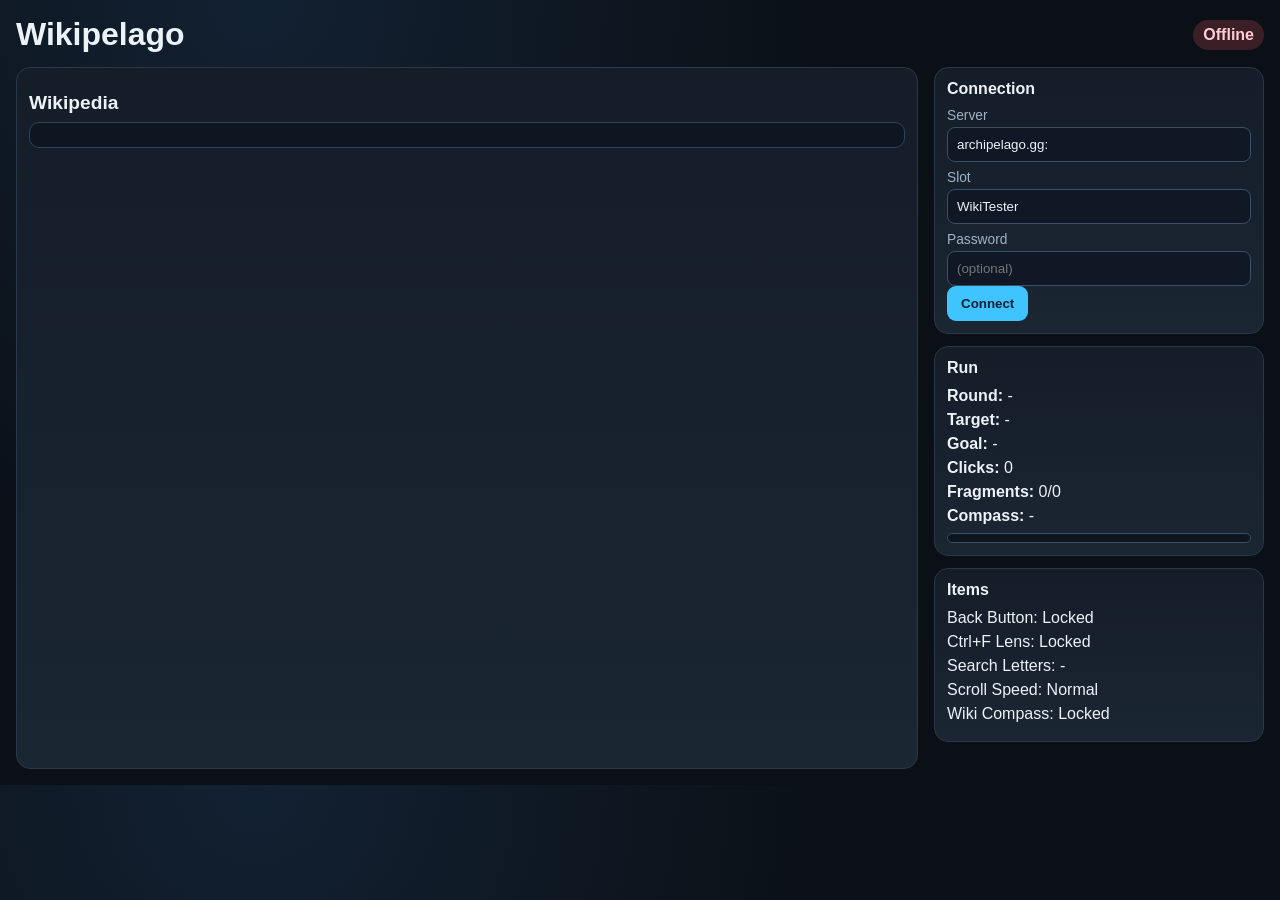
==== web/index.html @ 53ea62a3 "Add files via upload" ====
<!doctype html>
<html lang="en">
<head>
  <meta charset="utf-8" />
  <meta name="viewport" content="width=device-width,initial-scale=1" />
  <title>Wikipelago</title>
  <link rel="stylesheet" href="./style.css" />
</head>
<body>
  <div class="layout">
    <header class="topbar">
      <h1>Wikipelago</h1>
      <div id="connBadge" class="badge offline">Offline</div>
    </header>

    <main class="main-grid">
      <section class="article-panel">
        <div id="articleTitle" class="article-title">Wikipedia</div>
        <div id="searchOverlay" class="search-overlay hidden">
          <div class="search-row">
            <input id="pageSearchInput" type="text" placeholder="Search this page" />
            <button id="closeSearchBtn" type="button">Close</button>
          </div>
          <div class="search-meta">
            <span id="searchStatus">Locked</span>
            <span id="searchLetters">Letters: -</span>
          </div>
        </div>
        <article id="articleBody" class="article-body"></article>
      </section>

      <aside class="side-panel">
        <div class="card">
          <h2>Connection</h2>
          <label>Server</label>
          <input id="serverInput" type="text" placeholder="archipelago.gg:PORT" />
          <label>Slot</label>
          <input id="slotInput" type="text" placeholder="WikiTester" />
          <label>Password</label>
          <input id="passwordInput" type="password" placeholder="(optional)" />
          <button id="connectBtn">Connect</button>
        </div>

        <div class="card">
          <h2>Run</h2>
          <p><strong>Round:</strong> <span id="roundText">-</span></p>
          <p><strong>Target:</strong> <span id="targetText">-</span></p>
          <p><strong>Goal:</strong> <span id="goalText">-</span></p>
          <p><strong>Clicks:</strong> <span id="clicksText">0</span></p>
          <p><strong>Fragments:</strong> <span id="fragmentsText">0/0</span></p>
          <p><strong>Compass:</strong> <span id="compassHint">-</span></p>
          <div class="progress-wrap"><div id="roundProgress" class="progress"></div></div>
          <div id="toast" class="toast hidden"></div>
        </div>

        <div class="card">
          <h2>Items</h2>
          <p>Back Button: <span id="backItem">Locked</span></p>
          <p>Ctrl+F Lens: <span id="searchItem">Locked</span></p>
          <p>Search Letters: <span id="searchLettersItem">-</span></p>
          <p>Scroll Speed: <span id="scrollItem">Normal</span></p>
          <p>Wiki Compass: <span id="compassItem">Locked</span></p>
        </div>
      </aside>
    </main>
  </div>

  <script src="./app.js"></script>
</body>
</html>
---- web/style.css ----
﻿:root {
  --bg: #0b1016;
  --panel: #141d28;
  --panel-2: #1b2633;
  --text: #ecf2f8;
  --muted: #9fb2c7;
  --accent: #40c4ff;
  --ok: #1ecb70;
  --warn: #ffb84d;
  --bad: #ff6f7d;
}

* { box-sizing: border-box; }
body {
  margin: 0;
  font-family: "Segoe UI", Tahoma, sans-serif;
  background: radial-gradient(circle at 20% 0%, #122132 0%, var(--bg) 45%);
  color: var(--text);
}

.layout { max-width: 1400px; margin: 0 auto; padding: 16px; }
.topbar { display: flex; justify-content: space-between; align-items: center; }
.topbar h1 { margin: 0; }
.badge { padding: 6px 10px; border-radius: 999px; font-weight: 700; }
.badge.offline { background: #3a2026; color: #ffccd3; }
.badge.online { background: #163427; color: #a8ffd1; }

.main-grid { display: grid; grid-template-columns: 1fr 330px; gap: 16px; margin-top: 14px; }
.article-panel, .card {
  background: linear-gradient(180deg, var(--panel) 0%, var(--panel-2) 100%);
  border: 1px solid #29384a;
  border-radius: 14px;
}

.article-panel { padding: 12px; min-height: 78vh; }
.search-overlay {
  margin: 8px 0 10px;
  padding: 10px;
  border-radius: 10px;
  border: 1px solid #395068;
  background: #0e1620;
}
.search-row { display: flex; gap: 8px; }
.search-row input {
  flex: 1;
  padding: 10px;
  border-radius: 9px;
  border: 1px solid #395068;
  background: #0e1620;
  color: var(--text);
}
.search-meta {
  margin-top: 8px;
  display: flex;
  justify-content: space-between;
  gap: 10px;
  color: var(--muted);
  font-size: 0.85rem;
}
.article-head { display: flex; gap: 8px; }
.article-head input {
  flex: 1;
  padding: 10px;
  border-radius: 9px;
  border: 1px solid #395068;
  background: #0e1620;
  color: var(--text);
}
button {
  border: 0;
  border-radius: 9px;
  padding: 10px 14px;
  background: var(--accent);
  color: #072033;
  font-weight: 700;
  cursor: pointer;
}
.article-title { margin: 12px 0 8px; font-size: 1.2rem; font-weight: 800; }
.article-body {
  max-height: calc(78vh - 90px);
  overflow-y: auto;
  background: #0d1621;
  border-radius: 10px;
  border: 1px solid #314358;
  padding: 12px;
}
.article-body a { color: #8dd9ff; text-decoration: underline; cursor: pointer; }
.article-body table, .article-body img, .article-body .mw-editsection { display: none !important; }
.article-body p, .article-body li { line-height: 1.45; }
.wiki-search-hit {
  background: #ffdf6b;
  color: #1d1400;
  border-radius: 3px;
  padding: 0 1px;
}

.side-panel { display: flex; flex-direction: column; gap: 12px; }
.card { padding: 12px; }
.card h2 { margin: 0 0 10px; font-size: 1rem; }
.card label { display: block; margin-top: 8px; color: var(--muted); font-size: 0.86rem; }
.card input {
  width: 100%; margin-top: 4px; padding: 9px;
  border-radius: 8px; border: 1px solid #3a5068;
  background: #0f1824; color: var(--text);
}
.card p { margin: 6px 0; }

.progress-wrap { margin-top: 8px; width: 100%; height: 10px; border-radius: 999px; background: #0d1620; border: 1px solid #3a4f65; }
.progress {
  width: 0%; height: 100%; border-radius: 999px;
  background: linear-gradient(90deg, #40c4ff, #26d58f);
  transition: width 220ms ease;
}

.toast { margin-top: 8px; padding: 8px; border-radius: 9px; font-weight: 700; }
.toast.ok { background: #173a2a; color: #aaffd0; }
.toast.warn { background: #3a2b14; color: #ffd79d; }
.hidden { display: none; }

@media (max-width: 1000px) {
  .main-grid { grid-template-columns: 1fr; }
  .article-panel { min-height: 62vh; }
  .article-body { max-height: 50vh; }
}
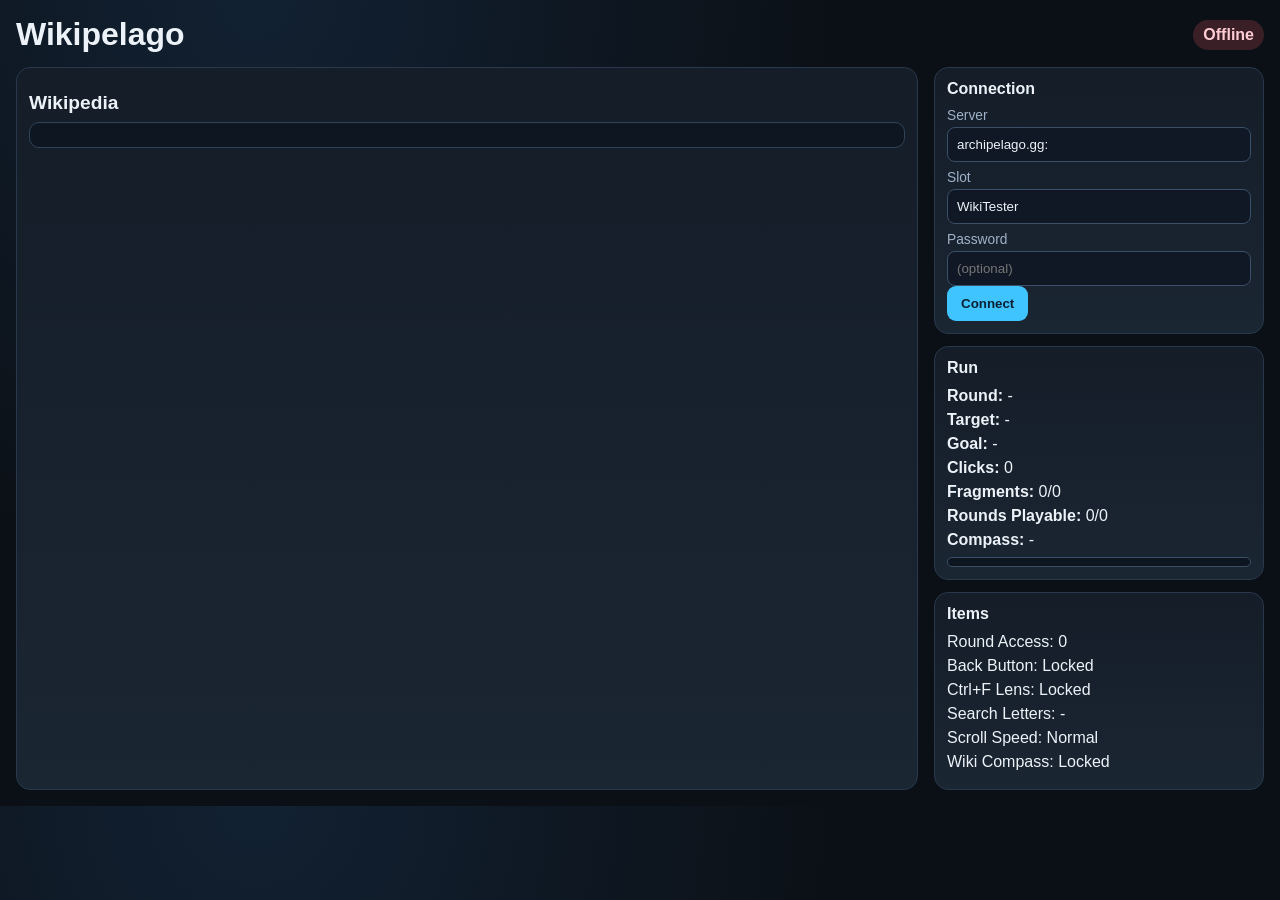
==== commit 03f870e5: "feat: show round access progress Co-authored-by: Cursor <cursoragent@cursor.com>" ====
--- a/web/index.html
+++ b/web/index.html
@@ -48,6 +48,7 @@
           <p><strong>Goal:</strong> <span id="goalText">-</span></p>
           <p><strong>Clicks:</strong> <span id="clicksText">0</span></p>
           <p><strong>Fragments:</strong> <span id="fragmentsText">0/0</span></p>
+          <p><strong>Rounds Playable:</strong> <span id="playableRoundsText">0/0</span></p>
           <p><strong>Compass:</strong> <span id="compassHint">-</span></p>
           <div class="progress-wrap"><div id="roundProgress" class="progress"></div></div>
           <div id="toast" class="toast hidden"></div>
@@ -55,6 +56,7 @@
 
         <div class="card">
           <h2>Items</h2>
+          <p>Round Access: <span id="roundAccessItem">0</span></p>
           <p>Back Button: <span id="backItem">Locked</span></p>
           <p>Ctrl+F Lens: <span id="searchItem">Locked</span></p>
           <p>Search Letters: <span id="searchLettersItem">-</span></p>
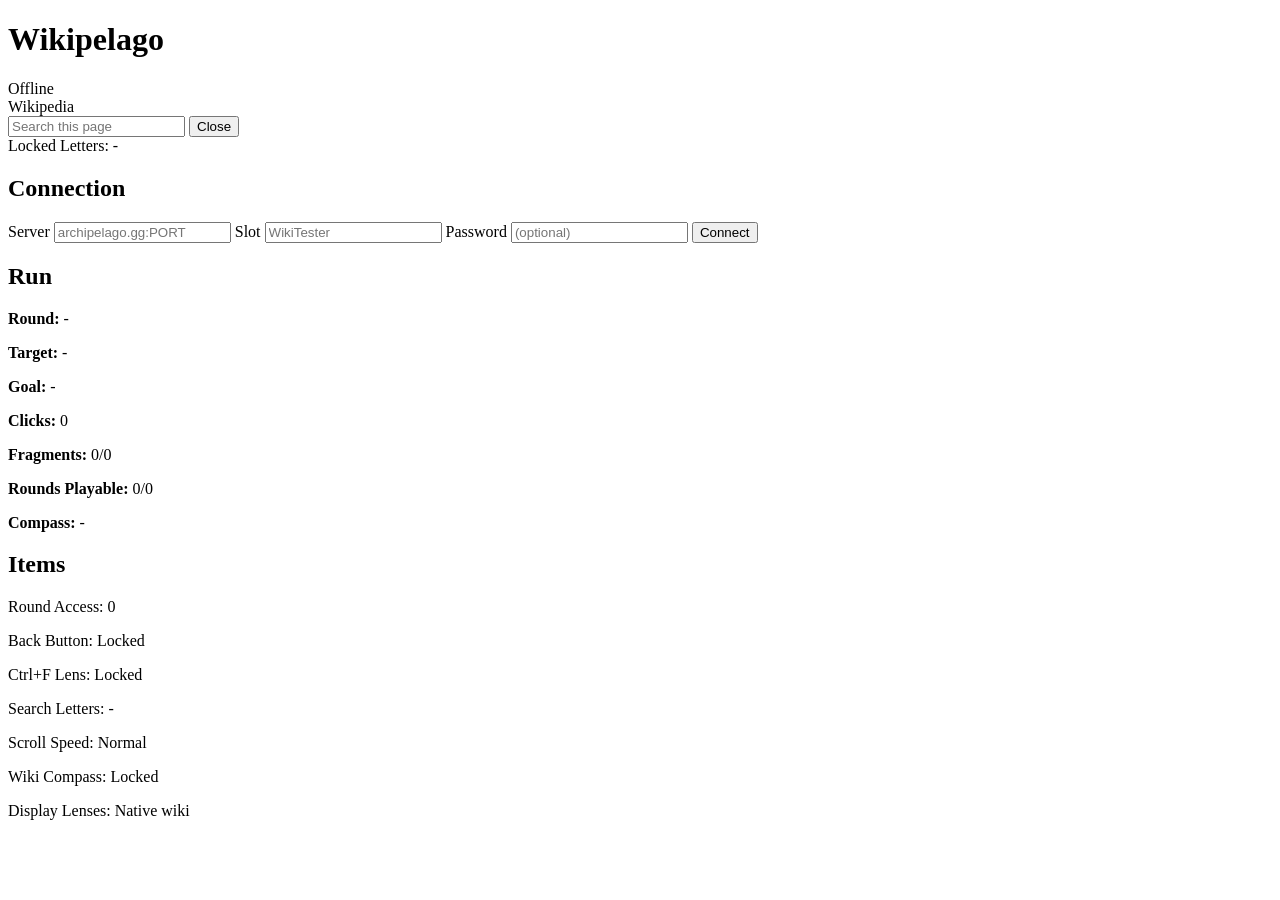
==== commit 4dde4bb3: "Fix wiki display lenses in the web client so unlock flags actually hide and show page chrome. Co-aut" ====
--- a/web/index.html
+++ b/web/index.html
@@ -3,8 +3,12 @@
 <head>
   <meta charset="utf-8" />
   <meta name="viewport" content="width=device-width,initial-scale=1" />
+  <meta name="theme-color" content="#141d28" />
+  <meta name="description" content="Play Wikipedia racing rounds connected to Archipelago." />
   <title>Wikipelago</title>
-  <link rel="stylesheet" href="./style.css" />
+  <link rel="manifest" href="/manifest.webmanifest" />
+  <link rel="apple-touch-icon" href="/icons/icon-192.png" />
+  <link rel="stylesheet" href="/static/style.css?v=20260722-8" />
 </head>
 <body>
   <div class="layout">
@@ -62,11 +66,12 @@
           <p>Search Letters: <span id="searchLettersItem">-</span></p>
           <p>Scroll Speed: <span id="scrollItem">Normal</span></p>
           <p>Wiki Compass: <span id="compassItem">Locked</span></p>
+          <p>Display Lenses: <span id="lensesItem">Native wiki</span></p>
         </div>
       </aside>
     </main>
   </div>
 
-  <script src="./app.js"></script>
+  <script src="/static/app.js?v=20260722-8"></script>
 </body>
 </html>
